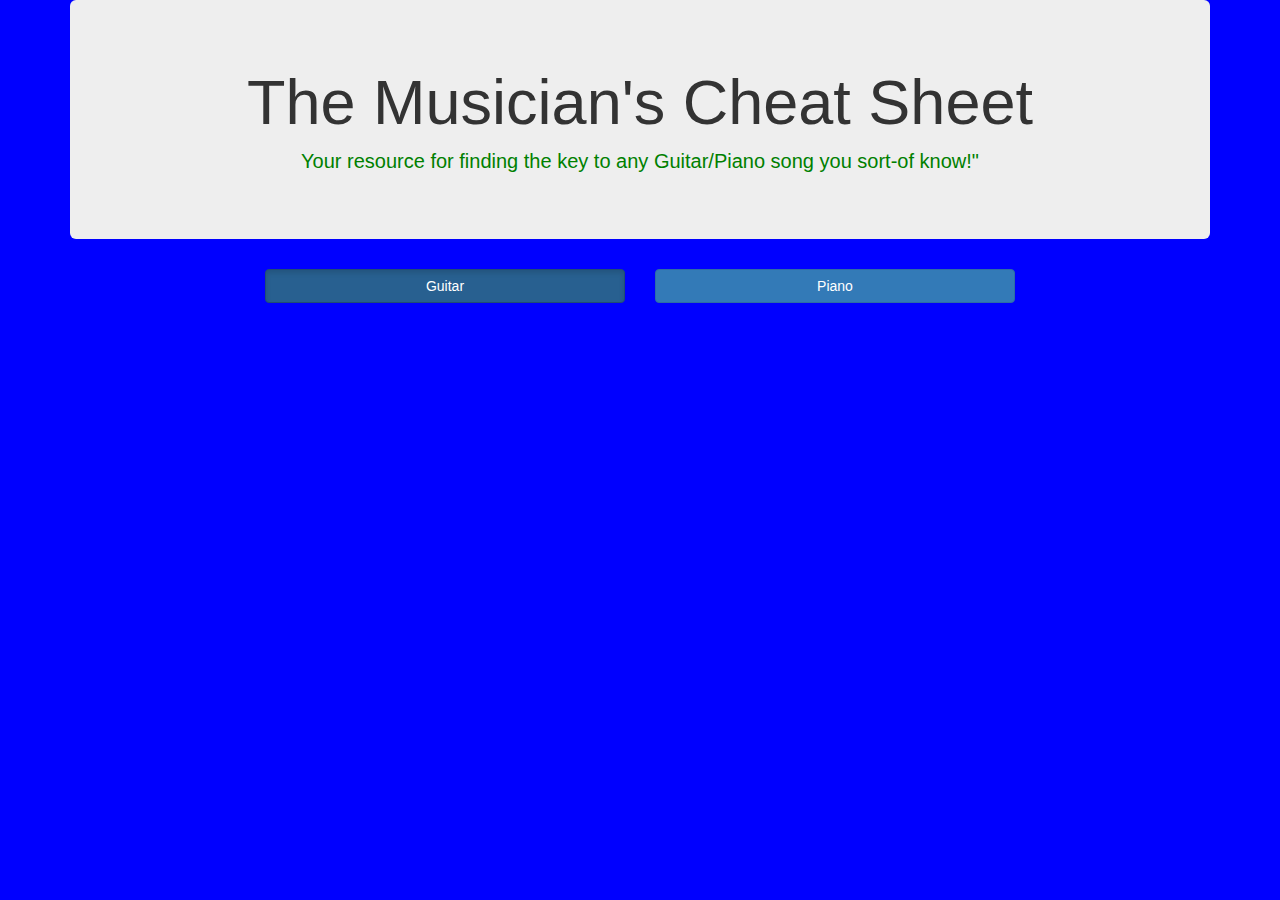
==== index.html @ 01a69c76 "added buttons and basic bootstrap layout" ====
<!DOCTYPE html>
<html>
<script src="https://ajax.googleapis.com/ajax/libs/jquery/3.1.1/jquery.min.js"></script>
<link rel="stylesheet" href="https://maxcdn.bootstrapcdn.com/bootstrap/3.3.7/css/bootstrap.min.css" integrity="sha384-BVYiiSIFeK1dGmJRAkycuHAHRg32OmUcww7on3RYdg4Va+PmSTsz/K68vbdEjh4u" crossorigin="anonymous">
<script src="https://maxcdn.bootstrapcdn.com/bootstrap/3.3.7/js/bootstrap.min.js" integrity="sha384-Tc5IQib027qvyjSMfHjOMaLkfuWVxZxUPnCJA7l2mCWNIpG9mGCD8wGNIcPD7Txa" crossorigin="anonymous"></script>
<link rel="stylesheet" type="text/css" href="styles/style.css">
<script src="scripts/controller.js"></script>
<head>
	<title>SUP FOOLS</title>
</head>
<body>
	<div class="container">
		<div class="jumbotron">
			<h1 class="main-title">The Musician's Cheat Sheet</h1>
			<p class="subtitle">Your resource for finding the key to any Guitar/Piano song you sort-of know!"
		</div>
	</div>
	<div class="container button-container">
		<div class="row">
			<div class="col-xs-2 margin">
			</div>
			<div class="col-xs-4 guitar-button">
				<button type="button" class="btn btn-block btn-primary active">Guitar</button>
			</div>
			<div class="col-xs-4 piano-button">
				<button type="button" class="btn btn-block btn-primary">Piano</button>
			</div>
		</div>
	</div>
	
</body>
</html>
---- styles/style.css ----
body {
	background-color: blue;
}


.main-title {
	text-align:center;
	font-size: 40px;
}

.subtitle {
	text-align:center;
	color: green;
	font-size: 20px !important;
}
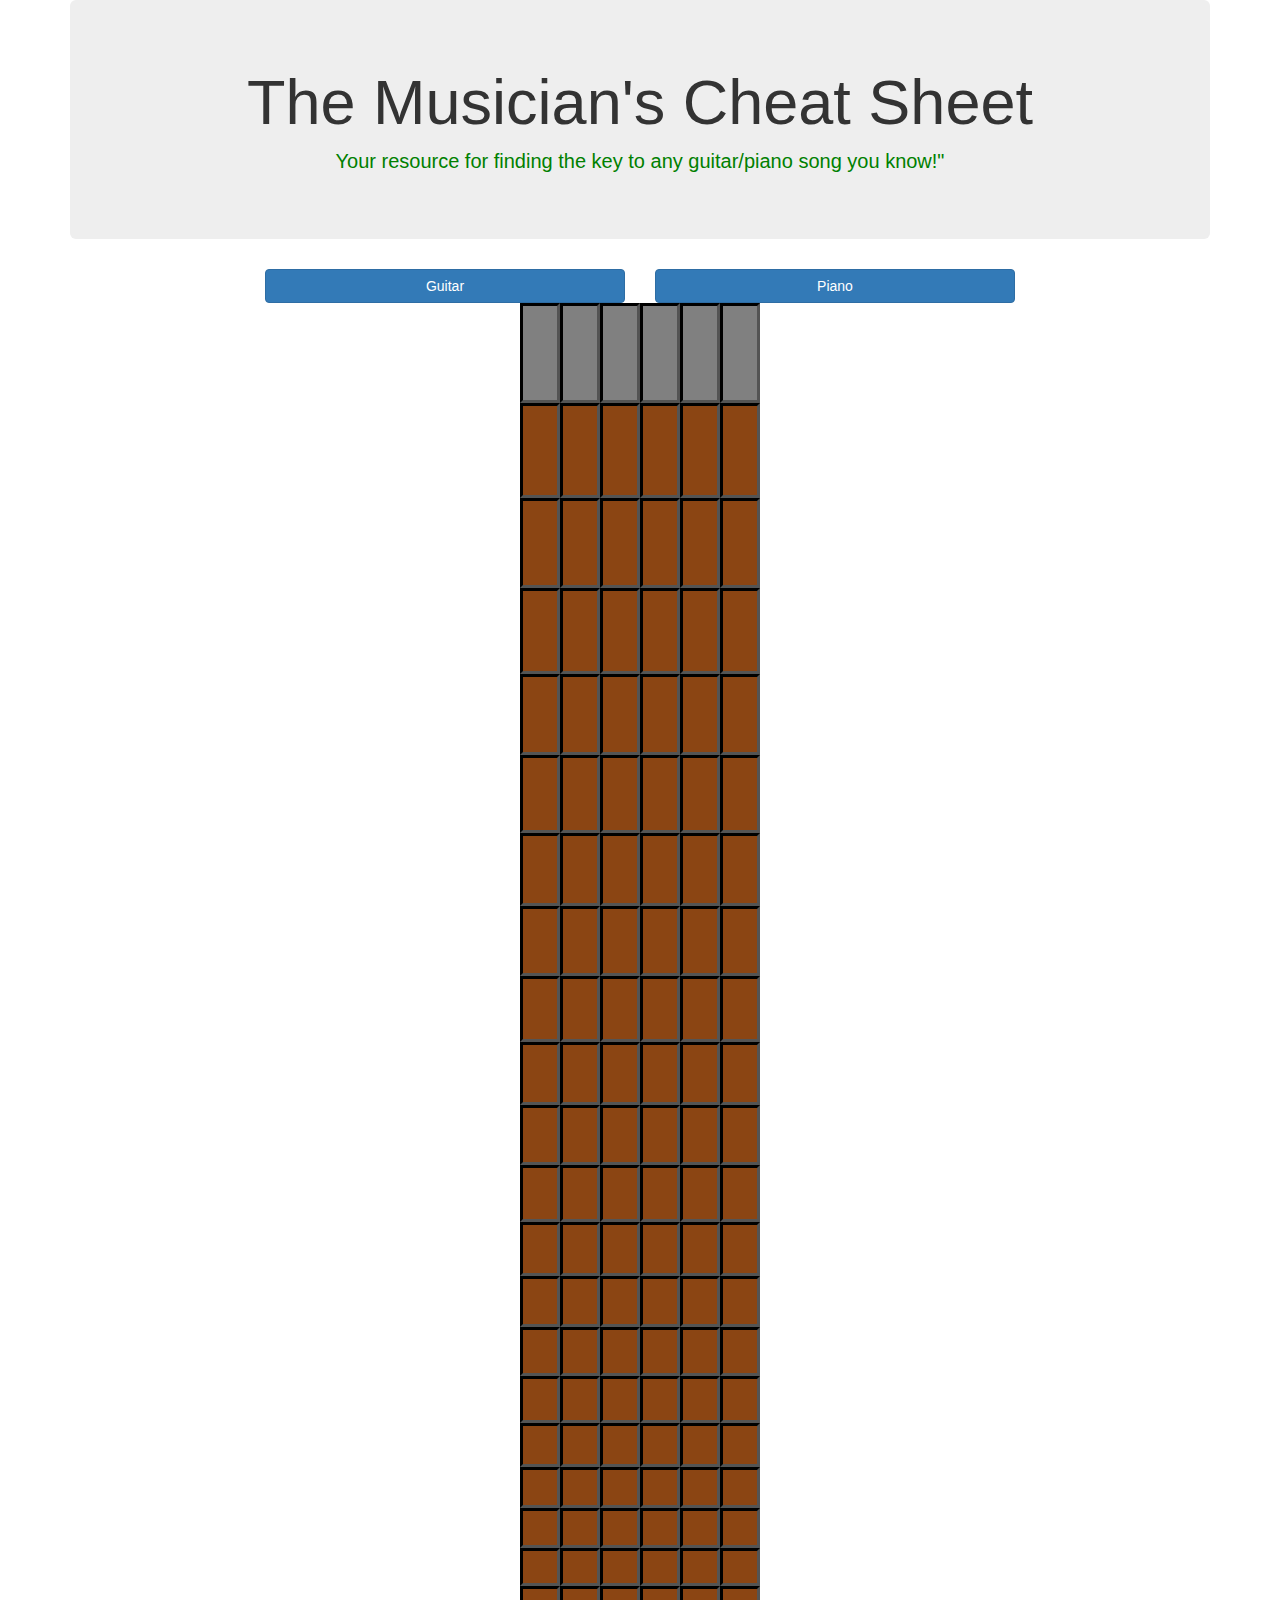
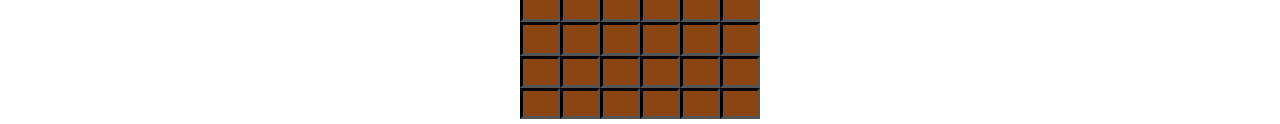
==== commit 66f178ba: "correctly keeping track of hits for each tonal" ====
--- a/index.html
+++ b/index.html
@@ -12,19 +12,23 @@
 	<div class="container">
 		<div class="jumbotron">
 			<h1 class="main-title">The Musician's Cheat Sheet</h1>
-			<p class="subtitle">Your resource for finding the key to any Guitar/Piano song you sort-of know!"
+			<p class="subtitle">Your resource for finding the key to any guitar/piano song you know!"
 		</div>
 	</div>
 	<div class="container button-container">
 		<div class="row">
 			<div class="col-xs-2 margin">
 			</div>
-			<div class="col-xs-4 guitar-button">
-				<button type="button" class="btn btn-block btn-primary active">Guitar</button>
+			<div class="col-xs-4">
+				<button id="guitar-button" type="button" class="btn btn-block btn-primary selected-instrument">Guitar</button>
 			</div>
-			<div class="col-xs-4 piano-button">
-				<button type="button" class="btn btn-block btn-primary">Piano</button>
+			<div class="col-xs-4">
+				<button id="piano-button" type="button" class="btn btn-block btn-primary">Piano</button>
 			</div>
+		</div>
+	</div>
+	<div class="instrument-display">
+		<div class="guitar-display">
 		</div>
 	</div>
 	
--- a/styles/style.css
+++ b/styles/style.css
@@ -1,8 +1,13 @@
 
-body {
-	background-color: blue;
+
+.instrument-display {
+	width: 100%;
 }
 
+.guitar-display {
+	margin: auto;
+	width: 240px;
+}
 
 .main-title {
 	text-align:center;
@@ -14,3 +19,23 @@
 	color: green;
 	font-size: 20px !important;
 }
+
+.fret{
+	background-color: brown;
+	width: 240px;
+}
+
+.note {
+	display: inline-block;
+	background-color: SaddleBrown;
+	border-style: inset;
+	border-color: black;
+}
+
+.first-line-note {
+	background-color: Gray;
+}
+
+.selected-note {
+	background-color: SandyBrown;
+}
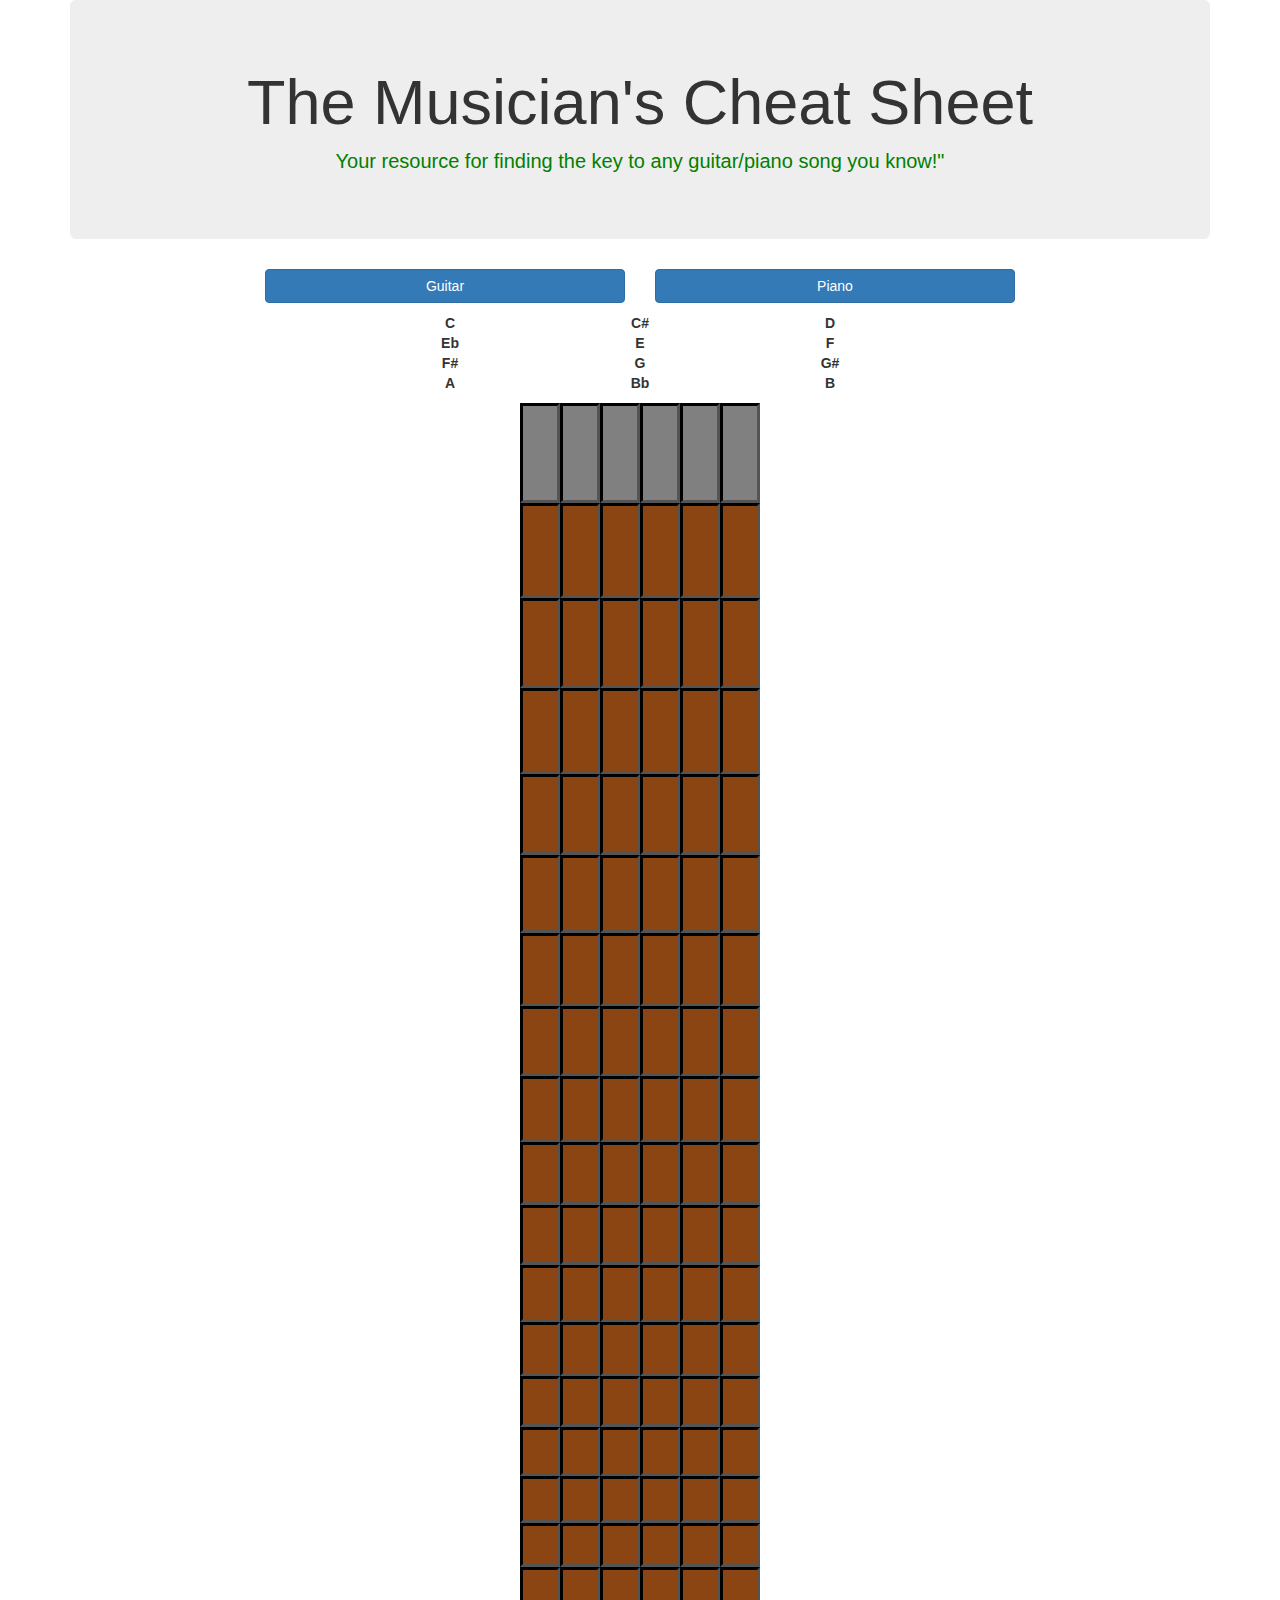
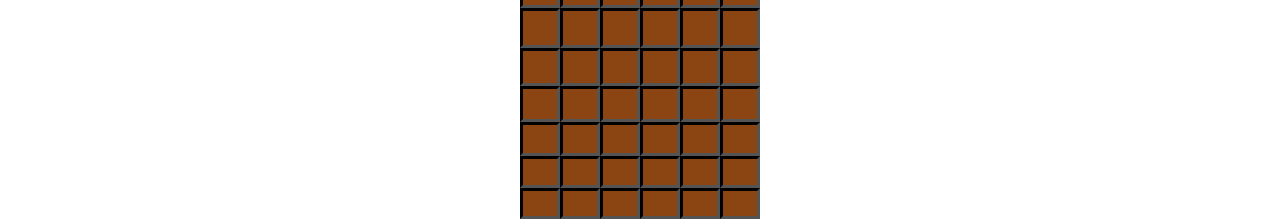
==== commit 5adaf0b5: "working on getting affix to work again.  wrapped affix in container, but it jumps sideways like 15 p" ====
--- a/index.html
+++ b/index.html
@@ -6,7 +6,7 @@
 <link rel="stylesheet" type="text/css" href="styles/style.css">
 <script src="scripts/controller.js"></script>
 <head>
-	<title>SUP FOOLS</title>
+	<title>Musician's Cheat Sheet</title>
 </head>
 <body>
 	<div class="container">
@@ -17,9 +17,7 @@
 	</div>
 	<div class="container button-container">
 		<div class="row">
-			<div class="col-xs-2 margin">
-			</div>
-			<div class="col-xs-4">
+			<div class="col-xs-offset-2 col-xs-4">
 				<button id="guitar-button" type="button" class="btn btn-block btn-primary selected-instrument">Guitar</button>
 			</div>
 			<div class="col-xs-4">
@@ -27,7 +25,55 @@
 			</div>
 		</div>
 	</div>
-	<div class="instrument-display">
+	<div class="container" id="key-container-box-wrapper">
+		<div id="key-container-box" data-spy="affix" data-offset-top="275" class="container">
+			<div class="row key-row">
+				<div class="col-xs-2 col-xs-offset-3">
+					<p class="key-table-item">C</p>
+				</div>
+				<div class="col-xs-2">
+                	                <p class="key-table-item">C#</p>
+              	        </div>
+				<div class="col-xs-2">
+       		                         <p class="key-table-item">D</p>
+	                        </div>
+			</div>
+			<div class="row key-row">
+                        	<div class="col-xs-2 col-xs-offset-3">
+                                	<p class="key-table-item">Eb</p>
+	                        </div>
+        	                <div class="col-xs-2">
+                	                <p class="key-table-item">E</p>
+                        	</div>
+	                        <div class="col-xs-2">
+        	                        <p class="key-table-item">F</p>
+                	        </div>
+	                </div>
+			<div class="row key-row">
+                	        <div class="col-xs-2 col-xs-offset-3">
+	                                <p class="key-table-item">F#</p>
+        	                </div>
+                	        <div class="col-xs-2">
+	                                <p class="key-table-item">G</p>
+        	                </div>
+                	        <div class="col-xs-2">
+                        	        <p class="key-table-item">G#</p>
+	                        </div>
+        	        </div>
+			<div class="row key-row">
+                        	<div class="col-xs-2 col-xs-offset-3">
+                                	<p class="key-table-item">A</p>
+	                        </div>
+        	                <div class="col-xs-2">
+                	                <p class="key-table-item">Bb</p>
+                        	</div>
+	                        <div class="col-xs-2">
+        	                        <p class="key-table-item">B</p>
+                	        </div>
+	                </div>
+		</div>
+	</div>
+	<div class="container instrument-display">
 		<div class="guitar-display">
 		</div>
 	</div>
--- a/styles/style.css
+++ b/styles/style.css
@@ -1,4 +1,30 @@
+.affix {
+	top: 0;
+	width: 100%;
+}
 
+#key-container-box-wrapper{
+	min-height: 100px;
+}
+
+#key-container-box{
+	width: 100%;
+	background-color: white;
+	padding-top: 10px;
+	padding-bottom: 10px;
+}
+
+.key-table-item {
+	width: 100%;
+	font-weight: bold;
+	text-align: center;
+	margin: 0;
+	padding: 0;
+}
+
+.not-viable-key {
+	color: white;
+}
 
 .instrument-display {
 	width: 100%;
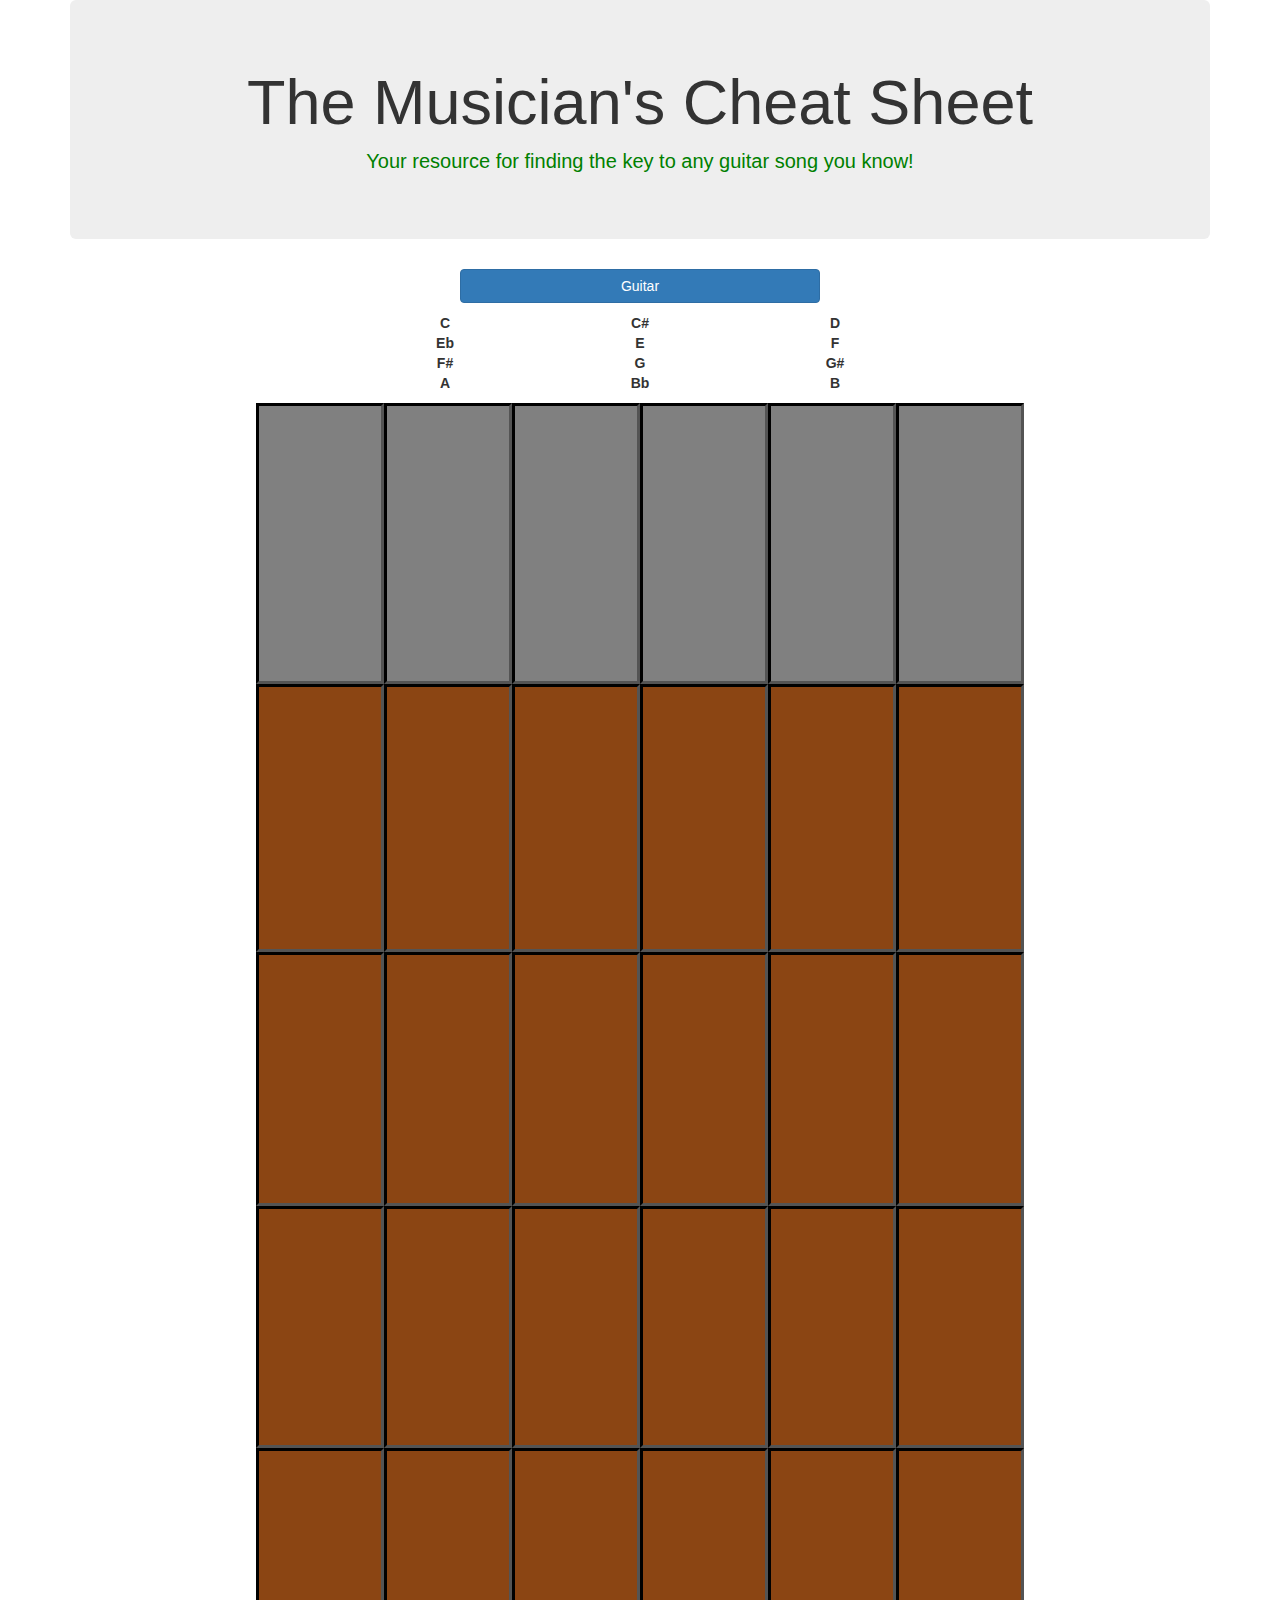
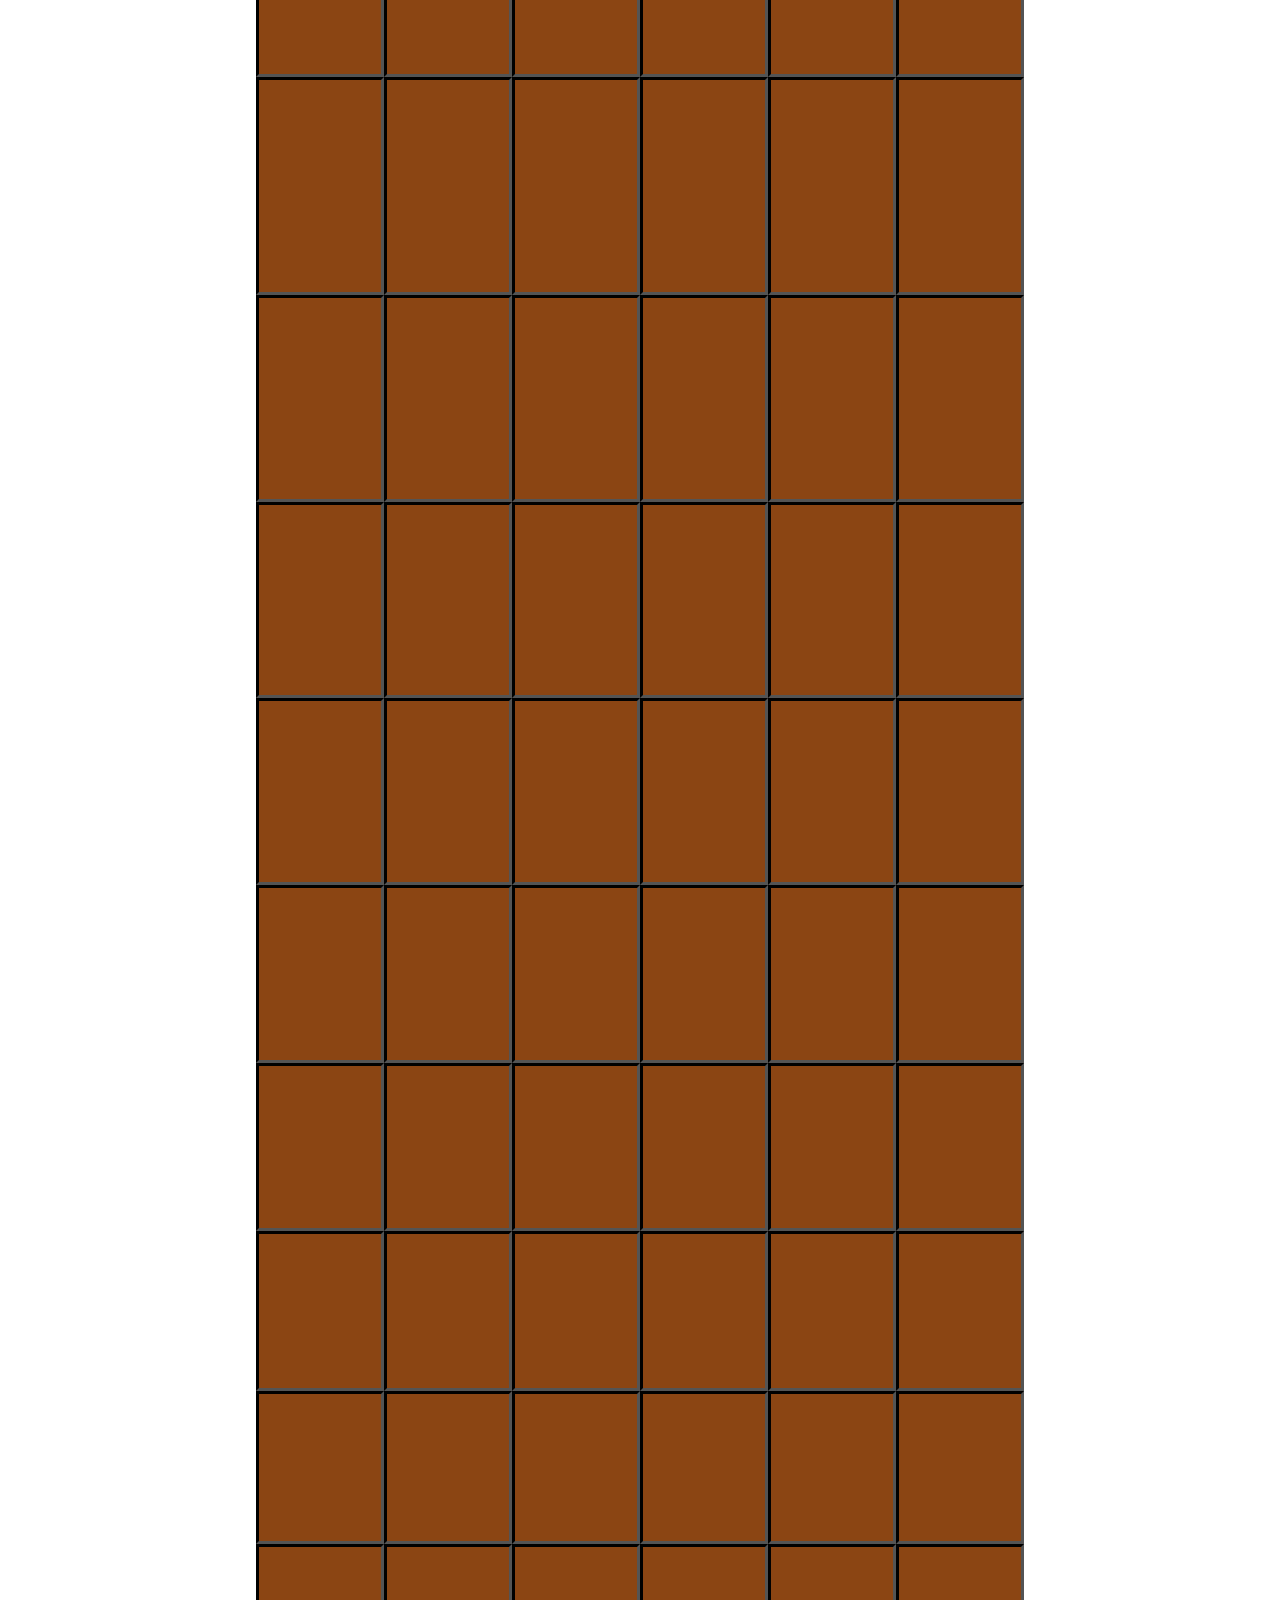
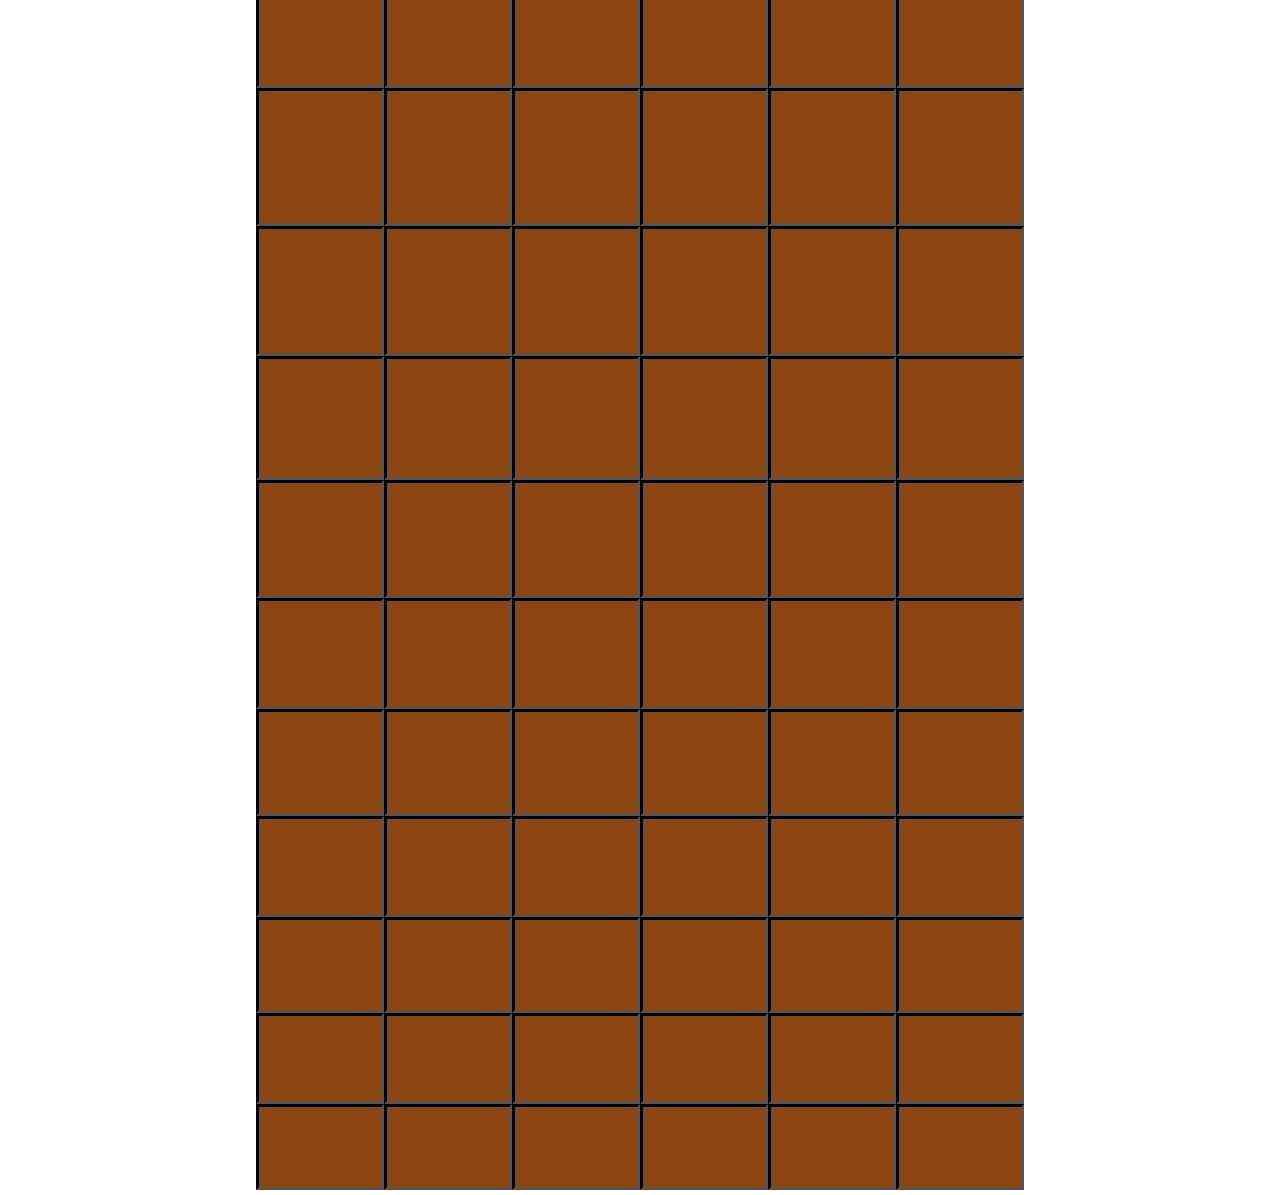
==== commit fd9becfe: "removed piano button and text." ====
--- a/index.html
+++ b/index.html
@@ -12,17 +12,17 @@
 	<div class="container">
 		<div class="jumbotron">
 			<h1 class="main-title">The Musician's Cheat Sheet</h1>
-			<p class="subtitle">Your resource for finding the key to any guitar/piano song you know!"
+            <p class="subtitle">Your resource for finding the key to any guitar song you know!</p>
 		</div>
 	</div>
 	<div class="container button-container">
 		<div class="row">
-			<div class="col-xs-offset-2 col-xs-4">
+			<div class="col-xs-offset-4 col-xs-4">
 				<button id="guitar-button" type="button" class="btn btn-block btn-primary selected-instrument">Guitar</button>
 			</div>
-			<div class="col-xs-4">
+			<!--div class="col-xs-4">
 				<button id="piano-button" type="button" class="btn btn-block btn-primary">Piano</button>
-			</div>
+			</div> -->
 		</div>
 	</div>
 	<div class="container" id="key-container-box-wrapper">
--- a/styles/style.css
+++ b/styles/style.css
@@ -5,6 +5,8 @@
 
 #key-container-box-wrapper{
 	min-height: 100px;
+	padding-left: 0px;
+	padding-right: 0px;
 }
 
 #key-container-box{
@@ -32,7 +34,7 @@
 
 .guitar-display {
 	margin: auto;
-	width: 240px;
+	
 }
 
 .main-title {
@@ -48,7 +50,7 @@
 
 .fret{
 	background-color: brown;
-	width: 240px;
+	
 }
 
 .note {
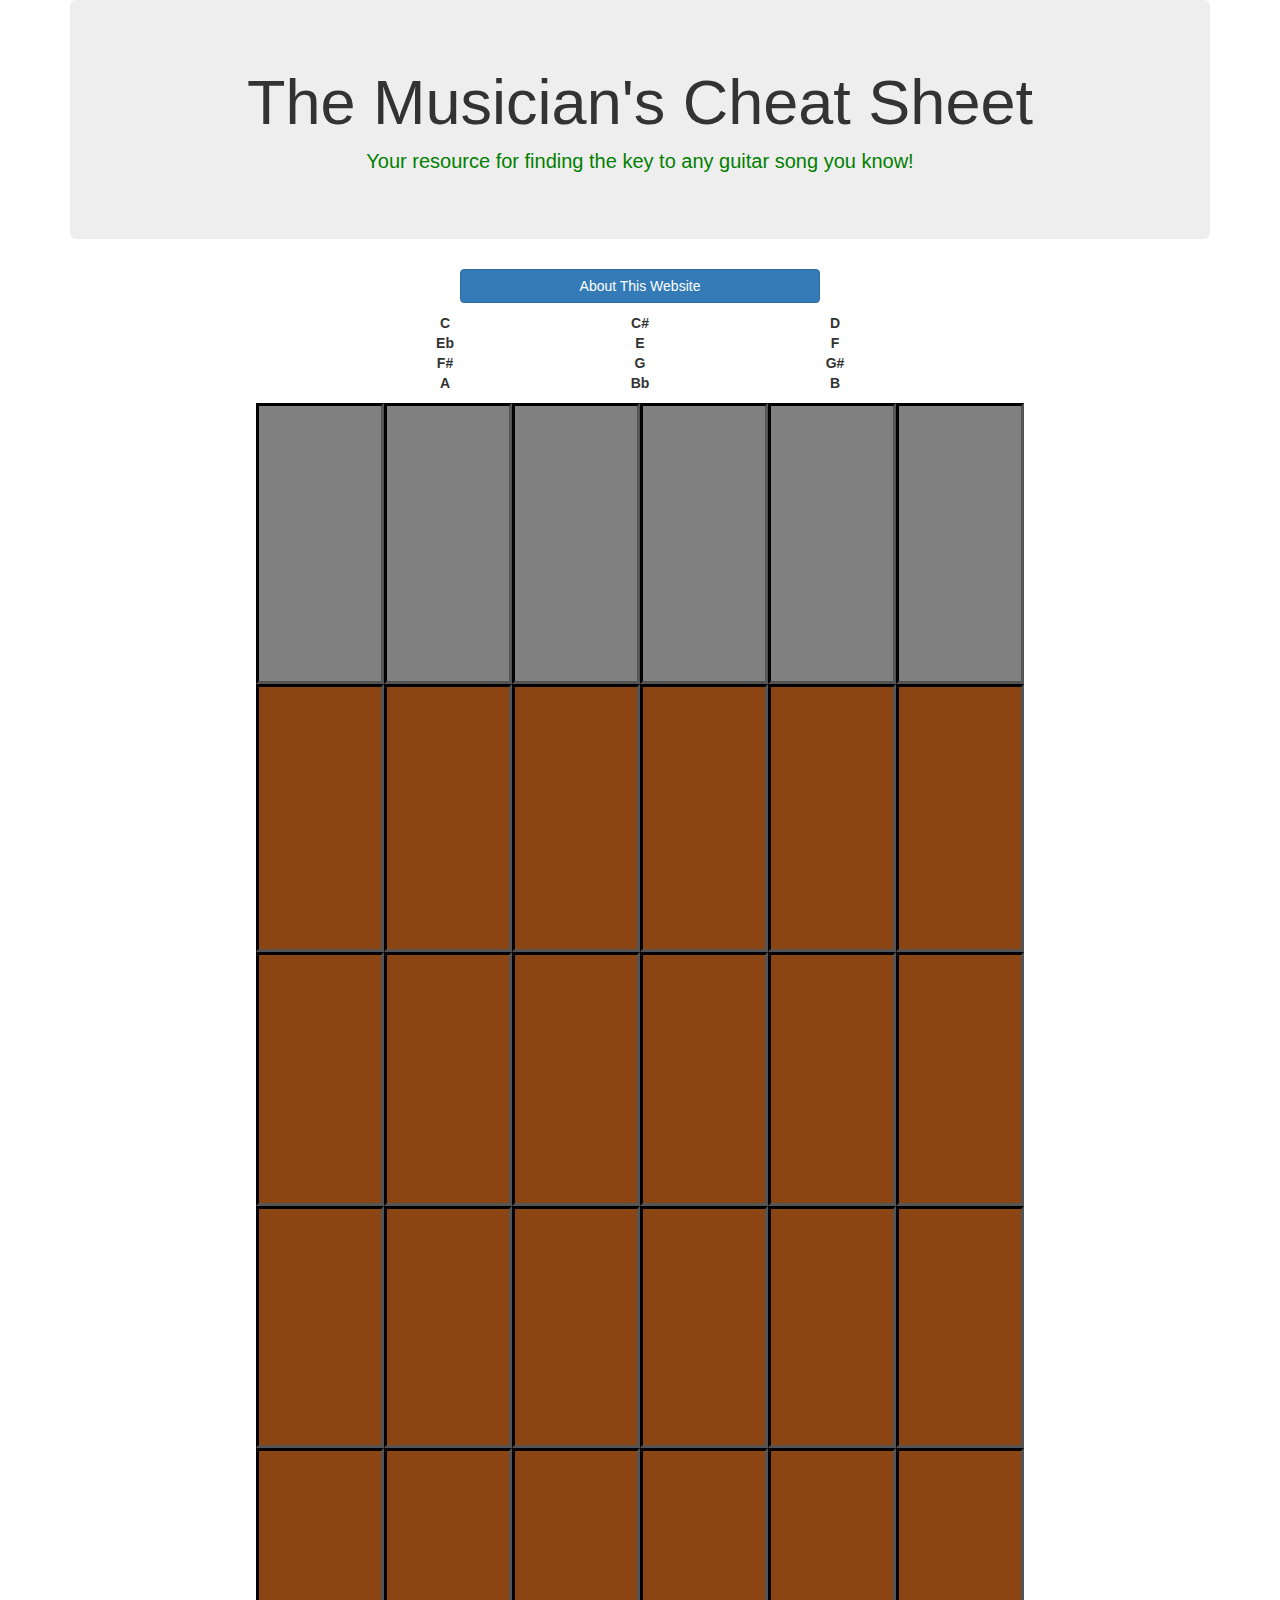
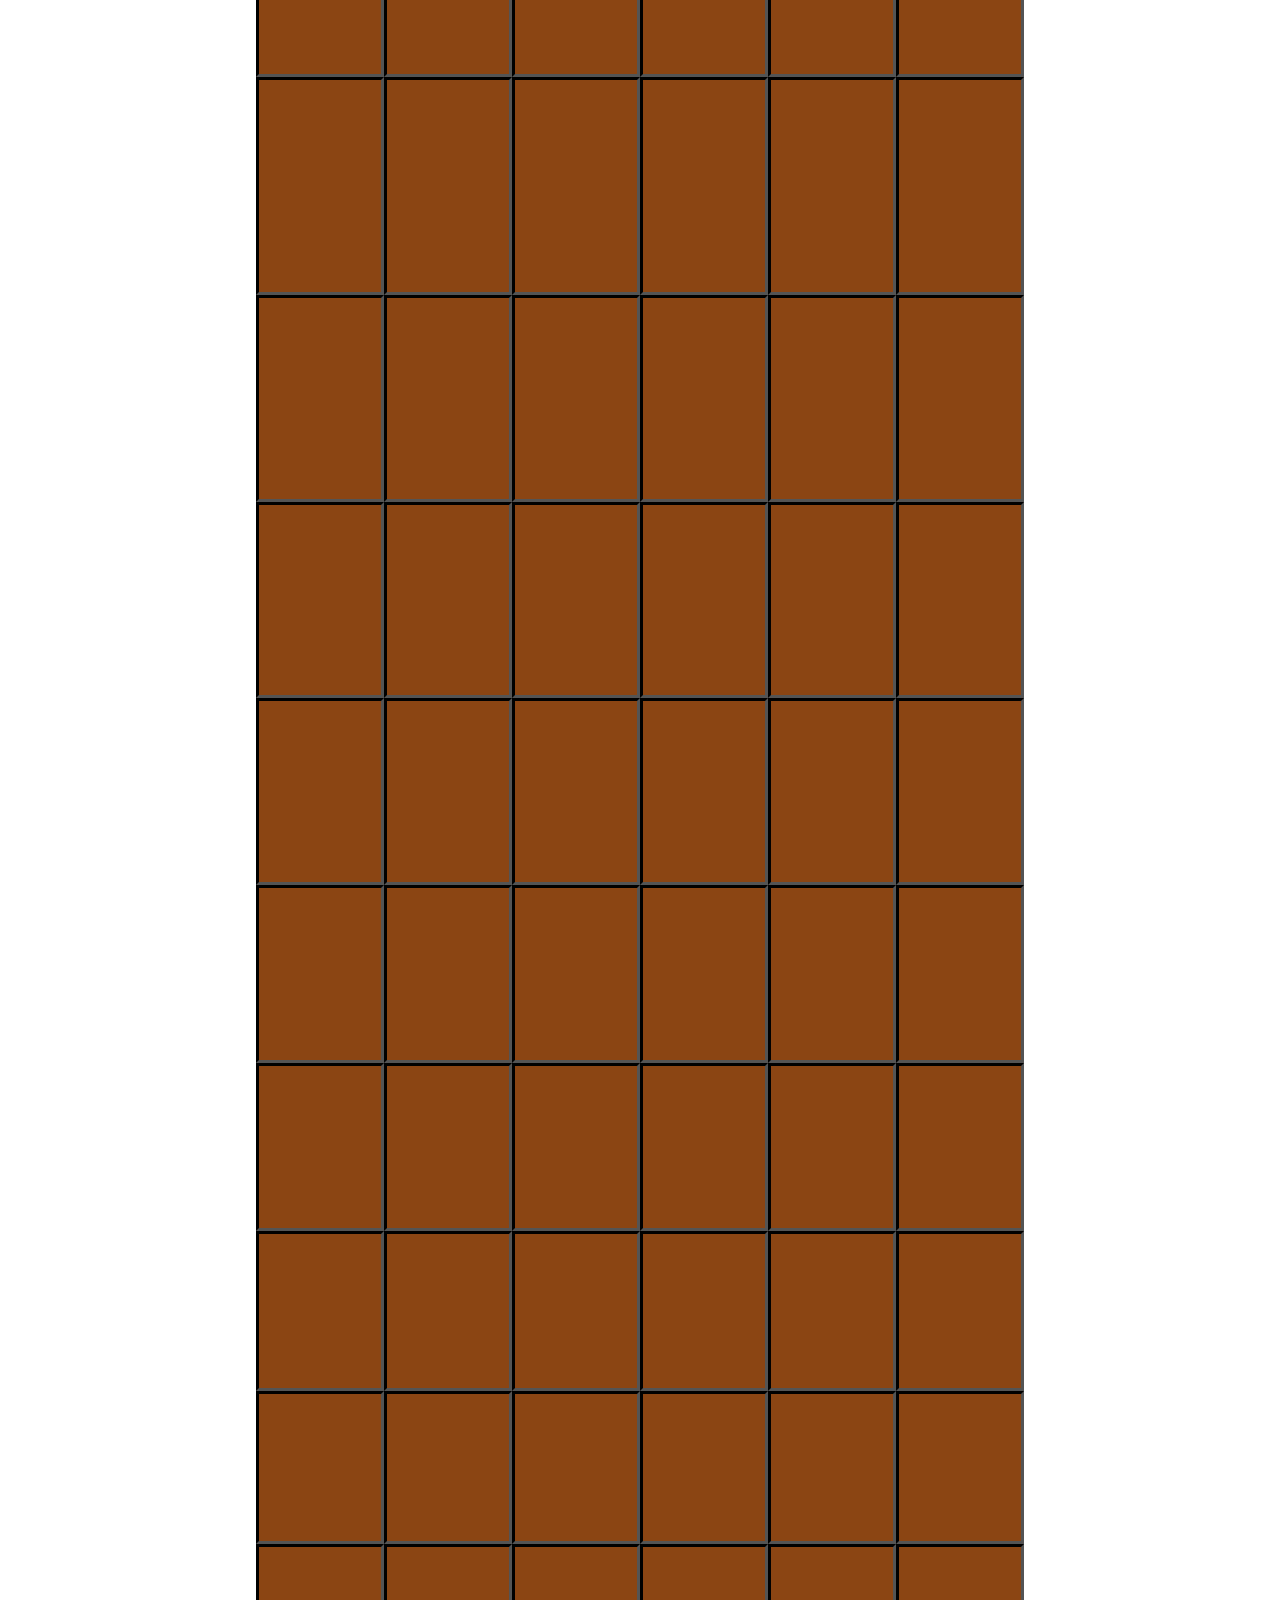
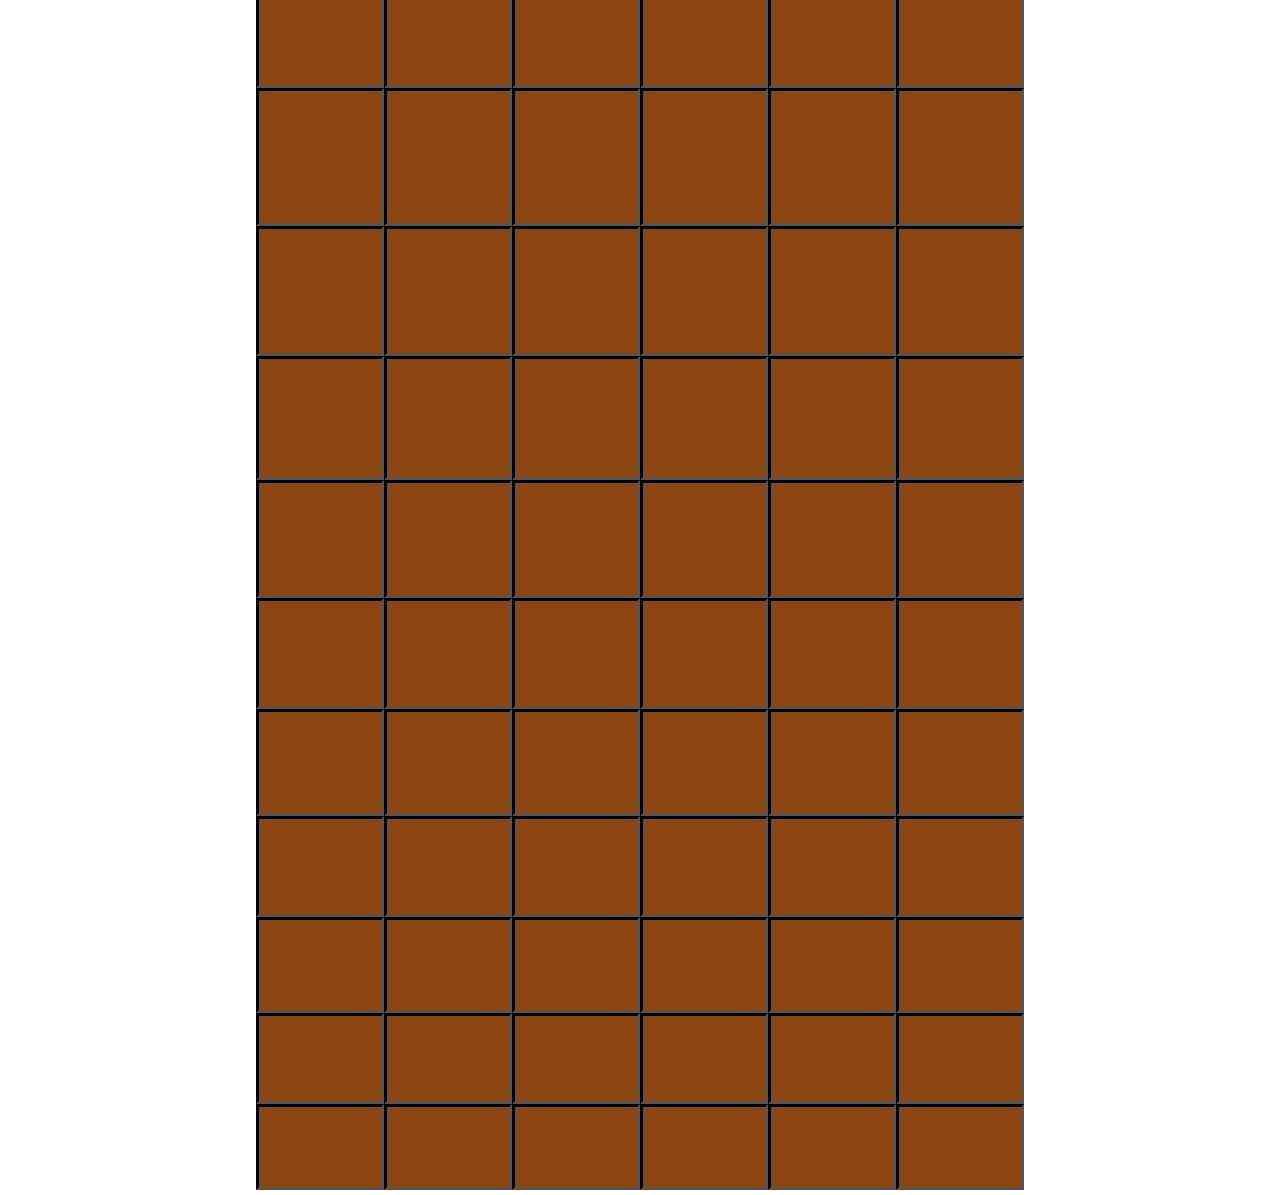
==== commit 3f87d2d6: "added a link to the index.html and added another page for an about section" ====
--- a/index.html
+++ b/index.html
@@ -18,7 +18,7 @@
 	<div class="container button-container">
 		<div class="row">
 			<div class="col-xs-offset-4 col-xs-4">
-				<button id="guitar-button" type="button" class="btn btn-block btn-primary selected-instrument">Guitar</button>
+				<a id="guitar-button" type="button" class="btn btn-block btn-primary selected-instrument" href="assets/about.html">About This Website</a>
 			</div>
 			<!--div class="col-xs-4">
 				<button id="piano-button" type="button" class="btn btn-block btn-primary">Piano</button>
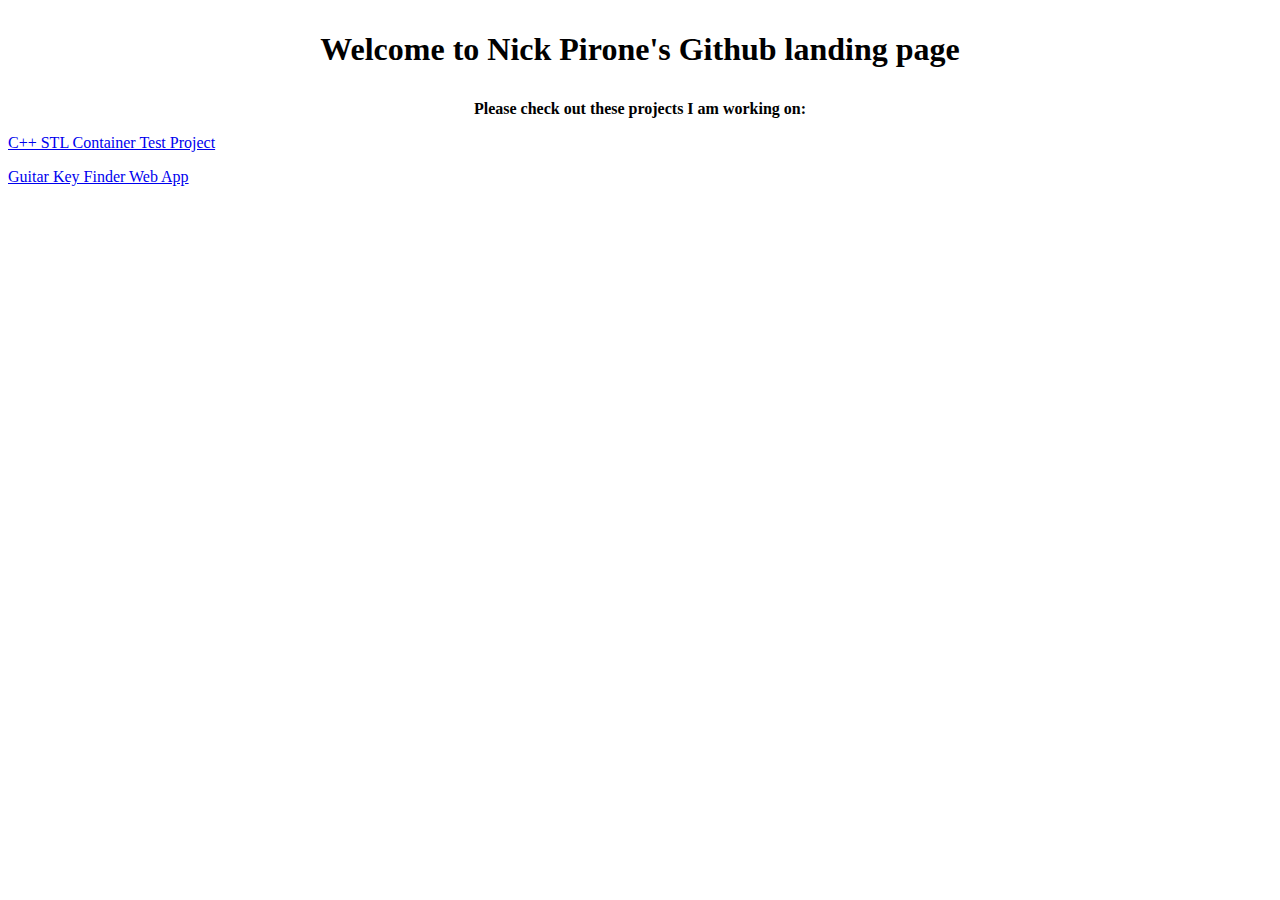
==== commit 11241aa6: "reworked landing page" ====
--- a/index.html
+++ b/index.html
@@ -1,82 +1,21 @@
 <!DOCTYPE html>
 <html>
 <script src="https://ajax.googleapis.com/ajax/libs/jquery/3.1.1/jquery.min.js"></script>
-<link rel="stylesheet" href="https://maxcdn.bootstrapcdn.com/bootstrap/3.3.7/css/bootstrap.min.css" integrity="sha384-BVYiiSIFeK1dGmJRAkycuHAHRg32OmUcww7on3RYdg4Va+PmSTsz/K68vbdEjh4u" crossorigin="anonymous">
-<script src="https://maxcdn.bootstrapcdn.com/bootstrap/3.3.7/js/bootstrap.min.js" integrity="sha384-Tc5IQib027qvyjSMfHjOMaLkfuWVxZxUPnCJA7l2mCWNIpG9mGCD8wGNIcPD7Txa" crossorigin="anonymous"></script>
-<link rel="stylesheet" type="text/css" href="styles/style.css">
-<script src="scripts/controller.js"></script>
+<link rel="stylesheet" type="text/css" href="style.css">
+<script src="website_builder.js"></script>
 <head>
-	<title>Musician's Cheat Sheet</title>
+	<title>Nick Pirone's Github Site</title>
 </head>
 <body>
-	<div class="container">
-		<div class="jumbotron">
-			<h1 class="main-title">The Musician's Cheat Sheet</h1>
-            <p class="subtitle">Your resource for finding the key to any guitar song you know!</p>
+	<h1>Welcome to Nick Pirone's Github landing page</h1>
+	<h4>Please check out these projects I am working on:</h6>
+	<div id="project-container">
+		<div class="project" id="cplusplustimes">
+			<a href="https://github.com/NickPirone/cpp_stl_tests">C++ STL Container Test Project</a>
+		</div>
+		<div class="project" id="guitar website">
+			<a href="Guitar_Website/index.html">Guitar Key Finder Web App</a>
 		</div>
 	</div>
-	<div class="container button-container">
-		<div class="row">
-			<div class="col-xs-offset-4 col-xs-4">
-				<a id="guitar-button" type="button" class="btn btn-block btn-primary selected-instrument" href="assets/about.html">About This Website</a>
-			</div>
-			<!--div class="col-xs-4">
-				<button id="piano-button" type="button" class="btn btn-block btn-primary">Piano</button>
-			</div> -->
-		</div>
-	</div>
-	<div class="container" id="key-container-box-wrapper">
-		<div id="key-container-box" data-spy="affix" data-offset-top="275" class="container">
-			<div class="row key-row">
-				<div class="col-xs-2 col-xs-offset-3">
-					<p class="key-table-item">C</p>
-				</div>
-				<div class="col-xs-2">
-                	                <p class="key-table-item">C#</p>
-              	        </div>
-				<div class="col-xs-2">
-       		                         <p class="key-table-item">D</p>
-	                        </div>
-			</div>
-			<div class="row key-row">
-                        	<div class="col-xs-2 col-xs-offset-3">
-                                	<p class="key-table-item">Eb</p>
-	                        </div>
-        	                <div class="col-xs-2">
-                	                <p class="key-table-item">E</p>
-                        	</div>
-	                        <div class="col-xs-2">
-        	                        <p class="key-table-item">F</p>
-                	        </div>
-	                </div>
-			<div class="row key-row">
-                	        <div class="col-xs-2 col-xs-offset-3">
-	                                <p class="key-table-item">F#</p>
-        	                </div>
-                	        <div class="col-xs-2">
-	                                <p class="key-table-item">G</p>
-        	                </div>
-                	        <div class="col-xs-2">
-                        	        <p class="key-table-item">G#</p>
-	                        </div>
-        	        </div>
-			<div class="row key-row">
-                        	<div class="col-xs-2 col-xs-offset-3">
-                                	<p class="key-table-item">A</p>
-	                        </div>
-        	                <div class="col-xs-2">
-                	                <p class="key-table-item">Bb</p>
-                        	</div>
-	                        <div class="col-xs-2">
-        	                        <p class="key-table-item">B</p>
-                	        </div>
-	                </div>
-		</div>
-	</div>
-	<div class="container instrument-display">
-		<div class="guitar-display">
-		</div>
-	</div>
-	
 </body>
 </html>
--- a/style.css
+++ b/style.css
@@ -0,0 +1,29 @@
+
+h1 {
+	font-size: 2rem;
+	width: 100%;
+	text-align: center;
+	background-color: white;
+	padding-top: 10px;
+	padding-bottom: 10px;
+}
+
+h4 {
+	font-size: 1rem;
+	width: 100%;
+	font-weight: bold;
+	text-align: center;
+	margin: 0;
+	padding: 0;
+}
+
+#projects {
+	width: 100%;
+	height: 100%;
+}
+
+.project {
+	width: 40%;
+	margin-top: 1rem;
+	margin-bottom: 1rem;
+}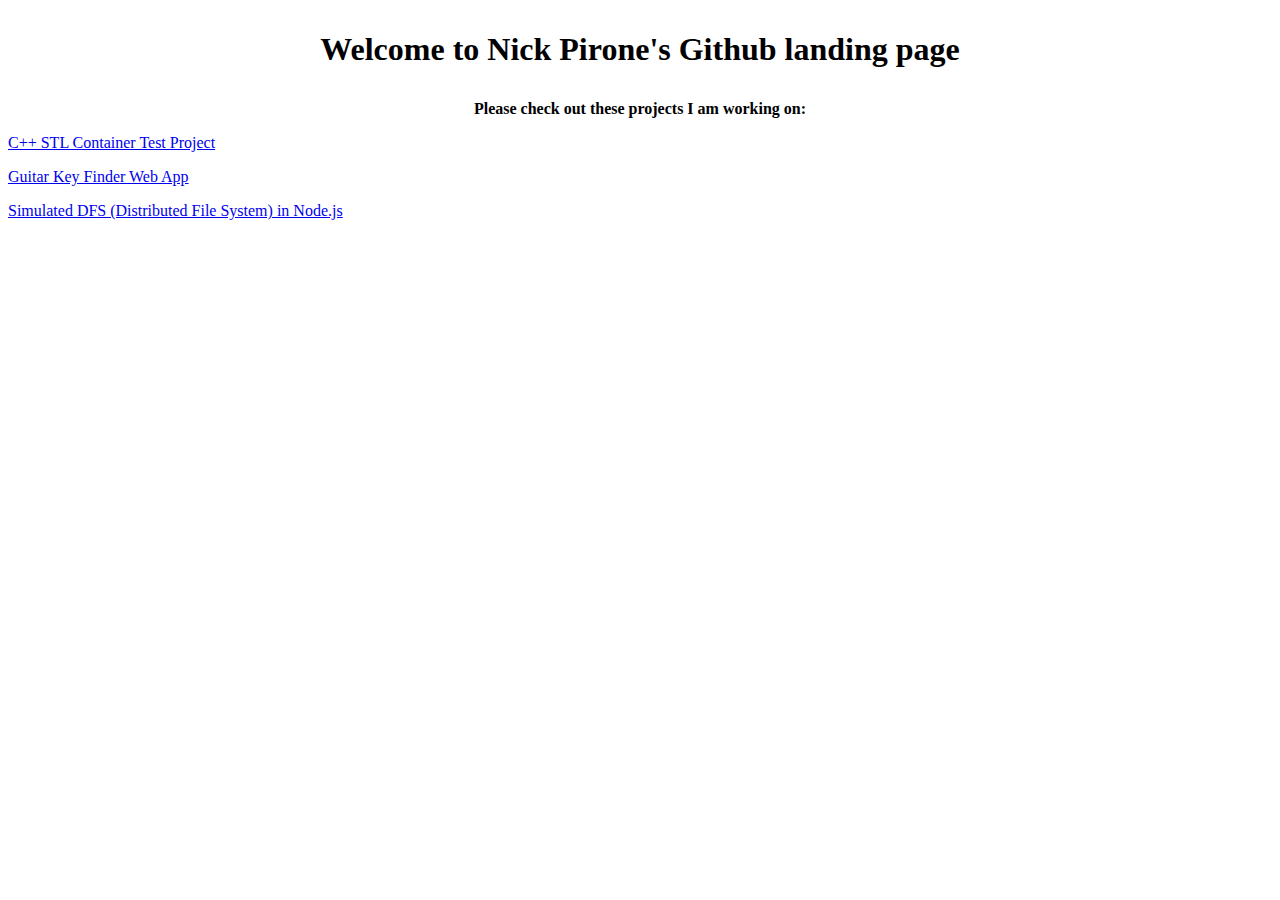
==== commit b24a699c: "added link to dfs_node project" ====
--- a/index.html
+++ b/index.html
@@ -16,6 +16,9 @@
 		<div class="project" id="guitar website">
 			<a href="Guitar_Website/index.html">Guitar Key Finder Web App</a>
 		</div>
+		<div class="project" id="node dfs example">
+			<a href="https://github.com/NickPirone/dfs_node">Simulated DFS (Distributed File System) in Node.js</a>
+		</div>
 	</div>
 </body>
 </html>
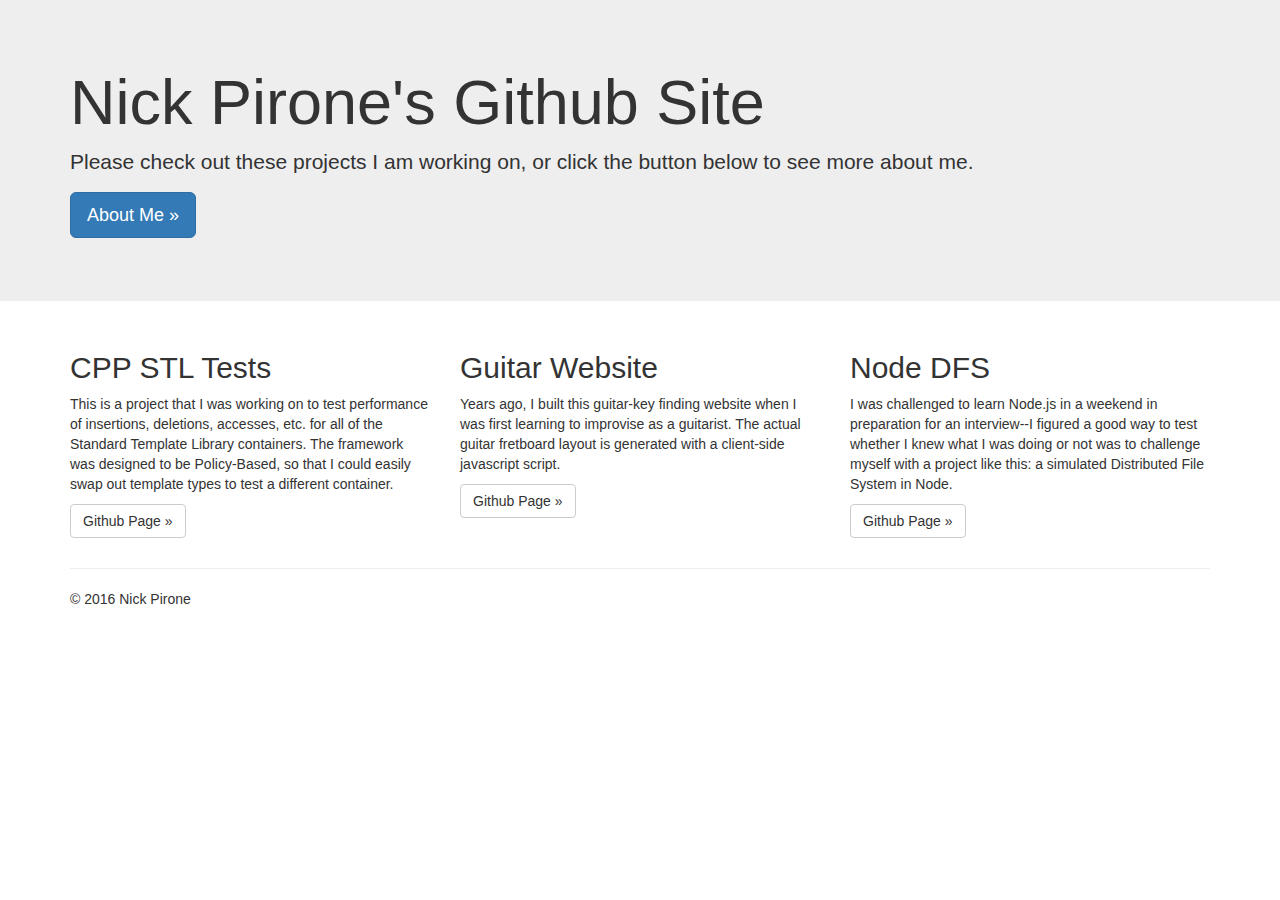
==== commit 7326367a: "updated with new bootstrap template" ====
--- a/index.html
+++ b/index.html
@@ -1,24 +1,55 @@
 <!DOCTYPE html>
 <html>
 <script src="https://ajax.googleapis.com/ajax/libs/jquery/3.1.1/jquery.min.js"></script>
+<link rel="stylesheet" href="https://maxcdn.bootstrapcdn.com/bootstrap/3.3.7/css/bootstrap.min.css" integrity="sha384-BVYiiSIFeK1dGmJRAkycuHAHRg32OmUcww7on3RYdg4Va+PmSTsz/K68vbdEjh4u" crossorigin="anonymous">
+<script src="https://maxcdn.bootstrapcdn.com/bootstrap/3.3.7/js/bootstrap.min.js" integrity="sha384-Tc5IQib027qvyjSMfHjOMaLkfuWVxZxUPnCJA7l2mCWNIpG9mGCD8wGNIcPD7Txa" crossorigin="anonymous"></script>
 <link rel="stylesheet" type="text/css" href="style.css">
 <script src="website_builder.js"></script>
 <head>
-	<title>Nick Pirone's Github Site</title>
+	<meta charset="utf-8">
+  <meta http-equiv="X-UA-Compatible" content="IE=edge">
+  <meta name="viewport" content="width=device-width, initial-scale=1">
+  <meta name="description" content="">
+  <meta name="author" content="">
+
+  <title>Nick Pirone's Github Site</title>
 </head>
 <body>
-	<h1>Welcome to Nick Pirone's Github landing page</h1>
-	<h4>Please check out these projects I am working on:</h6>
-	<div id="project-container">
-		<div class="project" id="cplusplustimes">
-			<a href="https://github.com/NickPirone/cpp_stl_tests">C++ STL Container Test Project</a>
-		</div>
-		<div class="project" id="guitar website">
-			<a href="Guitar_Website/index.html">Guitar Key Finder Web App</a>
-		</div>
-		<div class="project" id="node dfs example">
-			<a href="https://github.com/NickPirone/dfs_node">Simulated DFS (Distributed File System) in Node.js</a>
-		</div>
-	</div>
+
+  <div class="jumbotron">
+    <div class="container">
+      <h1>Nick Pirone's Github Site</h1>
+      <p>Please check out these projects I am working on, or click the button below to see more about me.</p>
+      <p><a class="btn btn-primary btn-lg" href="assets/about_me.html" role="button">About Me &raquo;</a></p>
+    </div>
+  </div>
+  
+  
+  <div class="container">
+    <div class="row">
+      <div class="col-md-4">
+        <h2>CPP STL Tests</h2>
+        <p>This is a project that I was working on to test performance of insertions, deletions, accesses, etc. for all of the Standard Template Library containers.  The framework was designed to be Policy-Based, so that I could easily swap out template types to test a different container.</p>
+        <p><a class="btn btn-default" href="https://github.com/NickPirone/cpp_stl_tests" role="button">Github Page &raquo;</a></p>
+      </div>
+      <div class="col-md-4">
+        <h2>Guitar Website</h2>
+        <p>Years ago, I built this guitar-key finding website when I was first learning to improvise as a guitarist.  The actual guitar fretboard layout is generated with a client-side javascript script. </p>
+        <p><a class="btn btn-default" href="Guitar_Website/index.html" role="button">Github Page &raquo;</a></p>
+      </div>
+      <div class="col-md-4">
+        <h2>Node DFS</h2>
+        <p>I was challenged to learn Node.js in a weekend in preparation for an interview--I figured a good way to test whether I knew what I was doing or not was to challenge myself with a project like this:  a simulated Distributed File System in Node.</p>
+        <p><a class="btn btn-default" href="https://github.com/NickPirone/dfs_node" role="button">Github Page &raquo;</a></p>
+      </div>
+    </div>
+
+    <hr>
+
+    <footer>
+      <p>&copy; 2016 Nick Pirone</p>
+    </footer>
+  </div>
+
 </body>
 </html>
--- a/style.css
+++ b/style.css
@@ -1,20 +1,7 @@
 
-h1 {
-	font-size: 2rem;
-	width: 100%;
-	text-align: center;
-	background-color: white;
-	padding-top: 10px;
-	padding-bottom: 10px;
-}
-
-h4 {
-	font-size: 1rem;
-	width: 100%;
-	font-weight: bold;
-	text-align: center;
-	margin: 0;
-	padding: 0;
+.main-title {
+    height: 100%;
+    width: 100%;
 }
 
 #projects {
